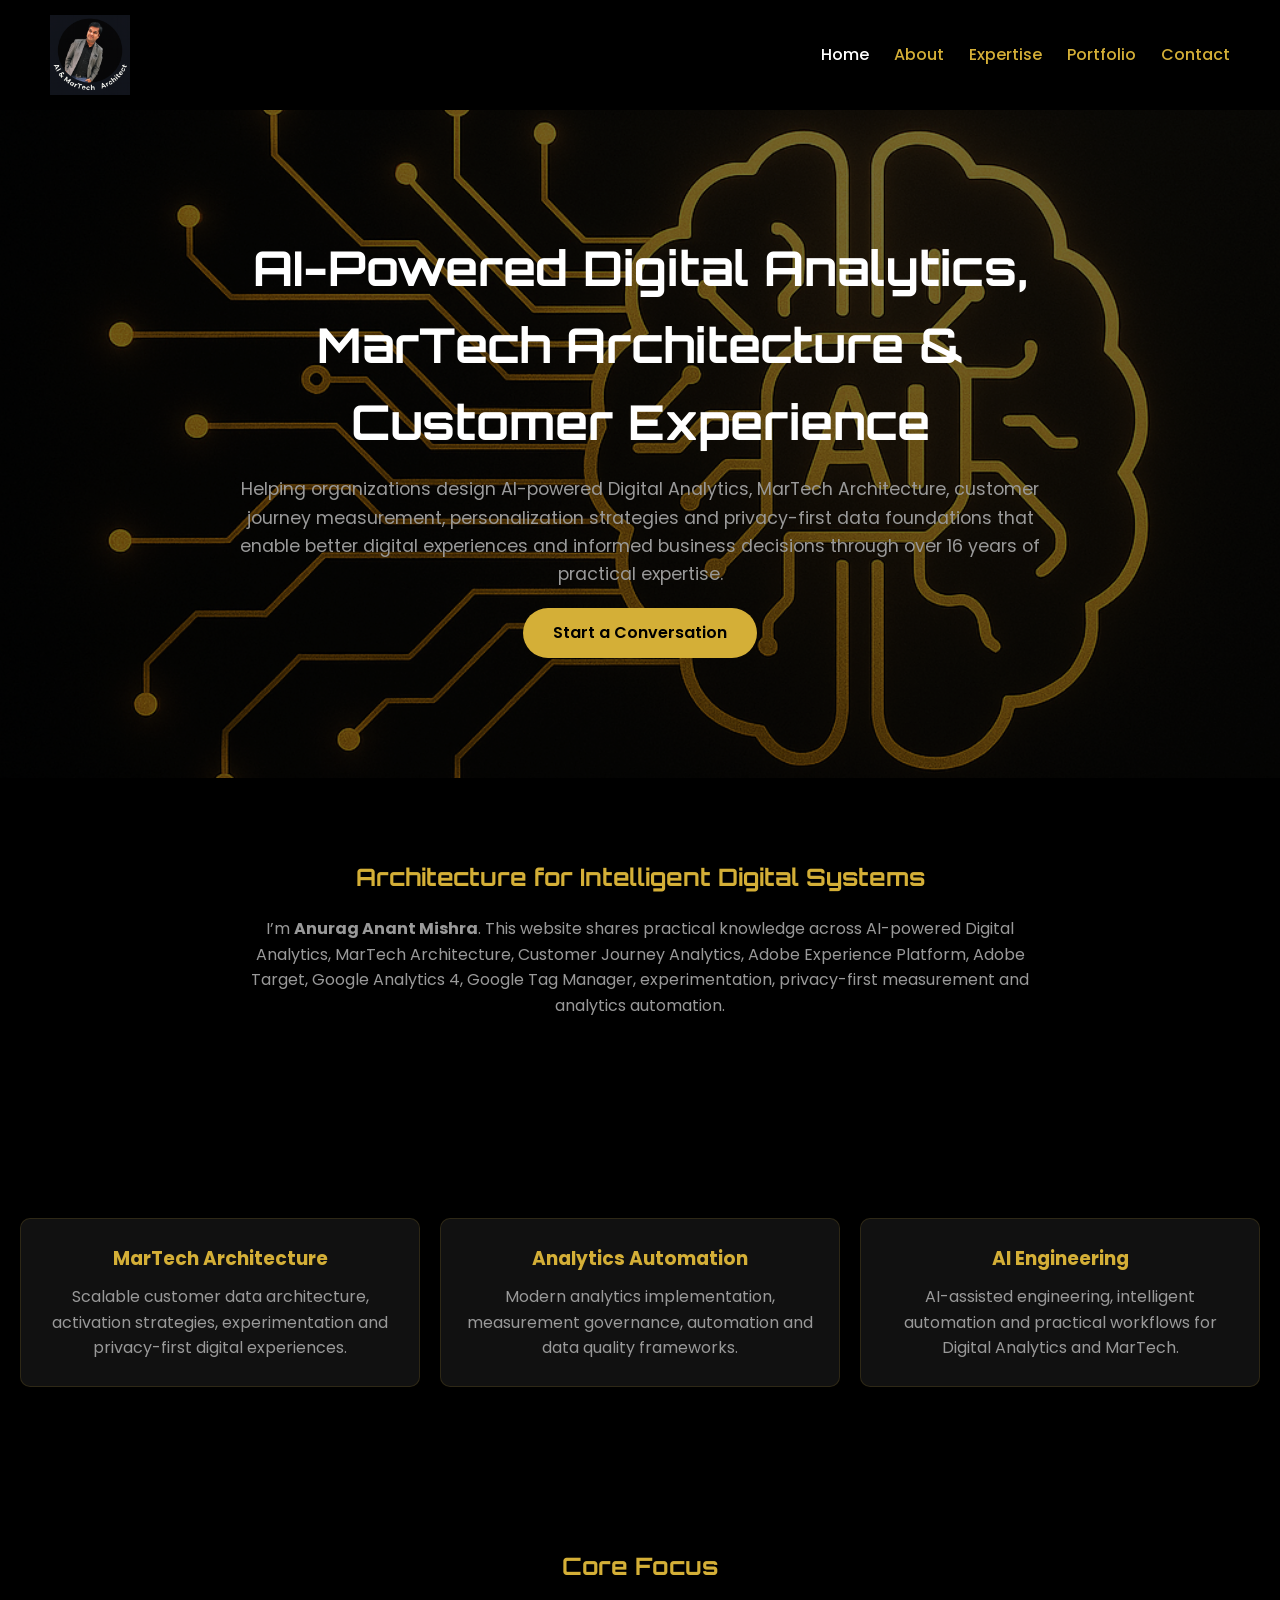
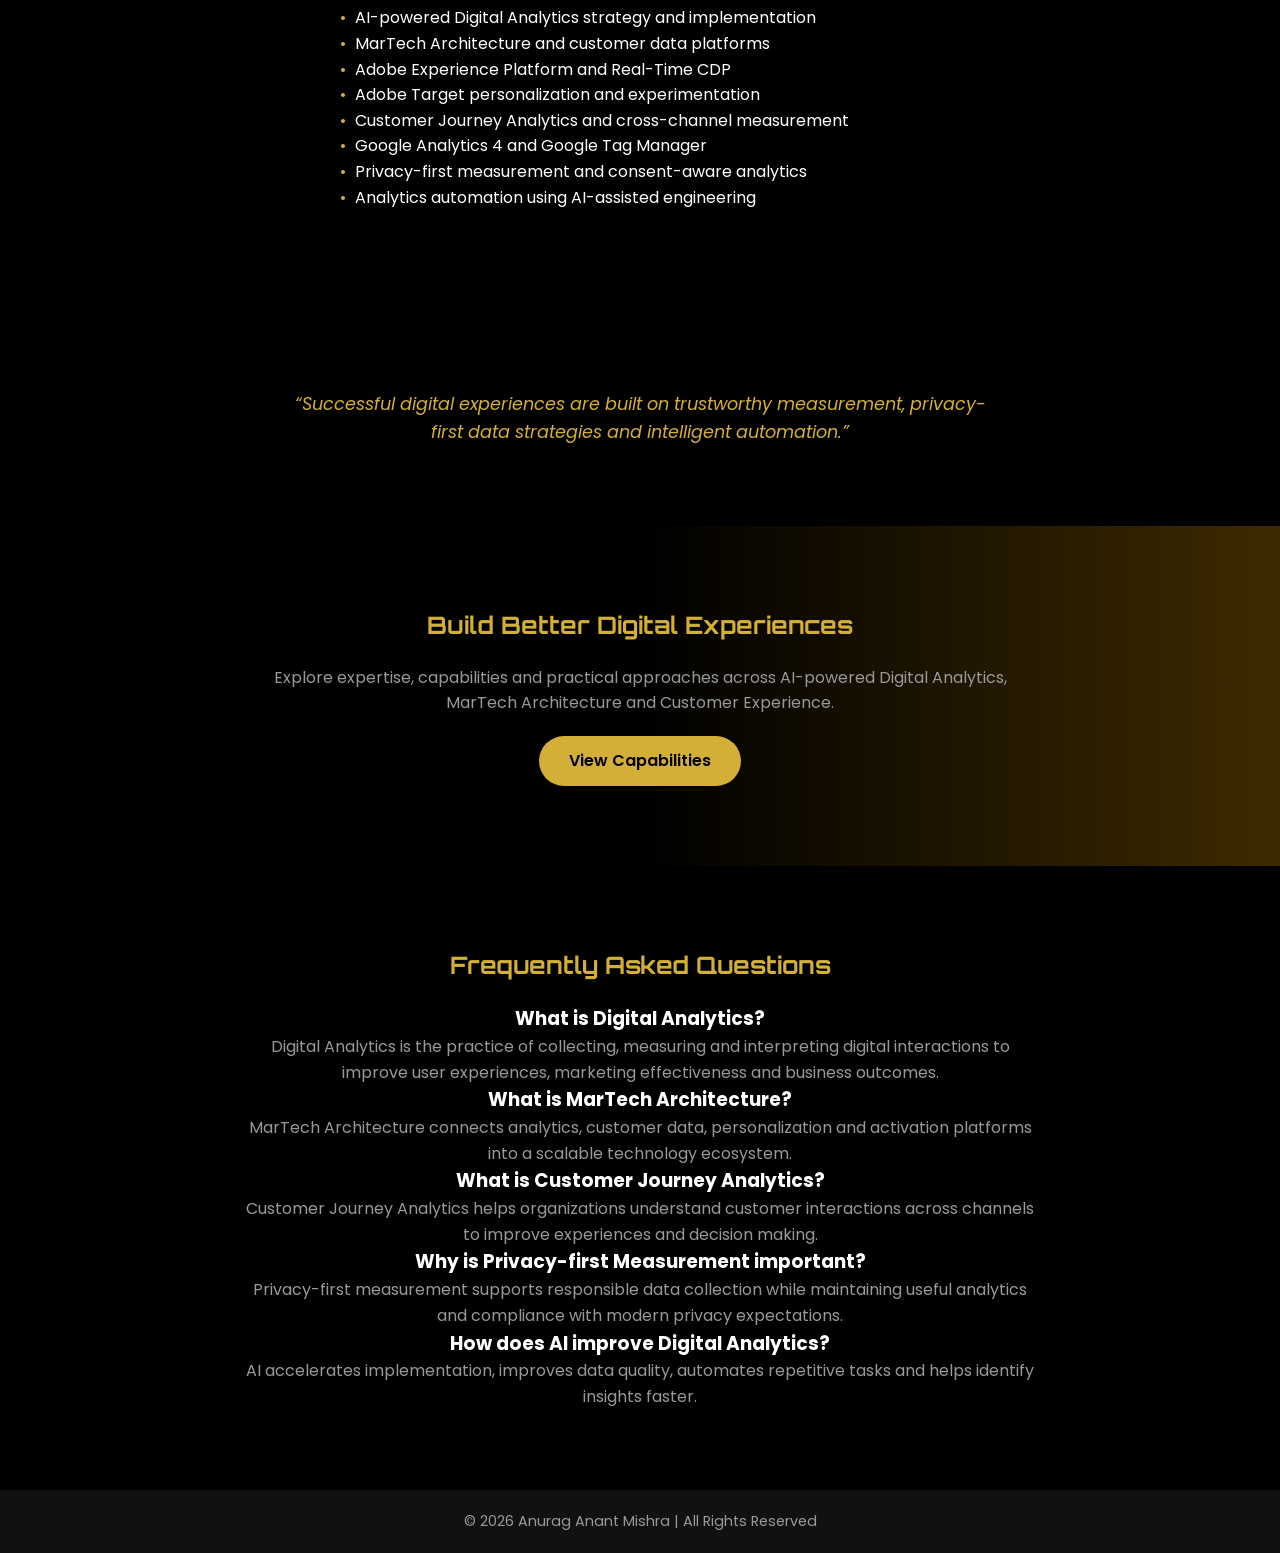
==== index.html @ acd031af "SEO Release 4.1 - Optimize homepage metadata" ====
<!DOCTYPE html>
<html lang="en">
<head>
  <meta charset="UTF-8" />
  <meta name="viewport" content="width=device-width, initial-scale=1.0" />
  <title>AI Digital Analytics & MarTech | Anurag Anant Mishra</title>
  <meta name="description" content="AI-powered Digital Analytics, GA4, Adobe Experience Platform, MarTech architecture, Customer Journey Analytics and AI engineering by Anurag Anant Mishra." />
  <meta name="robots" content="index, follow, max-image-preview:large" />
  <link rel="canonical" href="https://www.anuraganantmishra.in/" />
  <link rel="stylesheet" href="css/style.css" />

  <meta property="og:type" content="website" />
  <meta property="og:site_name" content="Anurag Anant Mishra" />
  <meta property="og:title" content="AI Digital Analytics & MarTech | Anurag Anant Mishra" />
  <meta property="og:description" content="AI-powered Digital Analytics, GA4, Adobe Experience Platform, MarTech architecture, Customer Journey Analytics and AI engineering by Anurag Anant Mishra." />
  <meta property="og:url" content="https://www.anuraganantmishra.in/" />
  <meta property="og:image" content="https://www.anuraganantmishra.in/images/logo.png" />

  <meta name="twitter:card" content="summary_large_image" />
  <meta name="twitter:title" content="AI Digital Analytics & MarTech | Anurag Anant Mishra" />
  <meta name="twitter:description" content="AI-powered Digital Analytics, GA4, Adobe Experience Platform, MarTech architecture, Customer Journey Analytics and AI engineering by Anurag Anant Mishra." />
  <meta name="twitter:image" content="https://www.anuraganantmishra.in/images/logo.png" />

  <script id="Cookiebot" src="https://consent.cookiebot.com/uc.js" data-cbid="a2bd651a-b8fe-4b66-ba35-ebc9fe66b675" type="text/javascript" async></script>
  <script id="CookieDeclaration" src="https://consent.cookiebot.com/a2bd651a-b8fe-4b66-ba35-ebc9fe66b675/cd.js" type="text/javascript" async></script>
  <meta name="msvalidate.01" content="C916E908CDBB7A48C97C453F08F2AF72" />

  <!-- Google Tag Manager -->
  <script>
    (function(w,d,s,l,i){w[l]=w[l]||[];w[l].push({'gtm.start':
    new Date().getTime(),event:'gtm.js'});var f=d.getElementsByTagName(s)[0],
    j=d.createElement(s),dl=l!='dataLayer'?'&l='+l:'';j.async=true;j.src=
    'https://www.googletagmanager.com/gtm.js?id='+i+dl;f.parentNode.insertBefore(j,f);
    })(window,document,'script','dataLayer','GTM-WDQF5BTL');
  </script>
  <!-- End Google Tag Manager -->

  <!-- Microsoft Clarity -->
  <script type="text/javascript">
    (function(c,l,a,r,i,t,y){
      c[a]=c[a]||function(){(c[a].q=c[a].q||[]).push(arguments)};
      t=l.createElement(r);t.async=1;t.src="https://www.clarity.ms/tag/"+i;
      y=l.getElementsByTagName(r)[0];y.parentNode.insertBefore(t,y);
    })(window, document, "clarity", "script", "xkweu40k0l");
  </script>

  <script type="application/ld+json">
  {
    "@context": "https://schema.org",
    "@graph": [
      {
        "@type": "Person",
        "@id": "https://www.anuraganantmishra.in/#person",
        "name": "Anurag Anant Mishra",
        "url": "https://www.anuraganantmishra.in/",
        "image": "https://www.anuraganantmishra.in/images/profile.png",
        "jobTitle": "AI, MarTech and Digital Analytics Consultant",
        "knowsAbout": [
          "Artificial Intelligence",
          "MarTech Architecture",
          "Digital Analytics",
          "Adobe Experience Platform",
          "Adobe Target",
          "Customer Journey Analytics",
          "Google Analytics 4",
          "Google Tag Manager",
          "Personalization",
          "Analytics Automation"
        ]
      },
      {
        "@type": "WebSite",
        "@id": "https://www.anuraganantmishra.in/#website",
        "url": "https://www.anuraganantmishra.in/",
        "name": "Anurag Anant Mishra",
        "description": "Personal authority website for AI, MarTech and Digital Analytics consulting."
      },
      {
        "@type": "WebPage",
        "@id": "https://www.anuraganantmishra.in/#webpage",
        "url": "https://www.anuraganantmishra.in/",
        "name": "Anurag Anant Mishra | AI, MarTech & Digital Analytics Authority",
        "description": "Authority website focused on AI, MarTech architecture, digital analytics, Adobe Experience Platform, Adobe Target, Customer Journey Analytics, GA4 and Google Tag Manager.",
        "isPartOf": { "@id": "https://www.anuraganantmishra.in/#website" },
        "about": { "@id": "https://www.anuraganantmishra.in/#person" }
      }
    ]
  }
  </script>
 <script type="application/ld+json">
{
  "@context": "https://schema.org",
  "@type": "FAQPage",
  "mainEntity": [

    {
      "@type": "Question",
      "name": "What is Digital Analytics?",
      "acceptedAnswer": {
        "@type": "Answer",
        "text": "Digital Analytics is the practice of collecting, measuring and interpreting digital interactions to improve user experiences, marketing effectiveness and business outcomes."
      }
    },

    {
      "@type": "Question",
      "name": "What is MarTech Architecture?",
      "acceptedAnswer": {
        "@type": "Answer",
        "text": "MarTech Architecture connects analytics, customer data, personalization and activation platforms into a scalable technology ecosystem."
      }
    },

    {
      "@type": "Question",
      "name": "What is Customer Journey Analytics?",
      "acceptedAnswer": {
        "@type": "Answer",
        "text": "Customer Journey Analytics helps organizations understand customer interactions across channels to improve experiences and decision making."
      }
    },

    {
      "@type": "Question",
      "name": "Why is Privacy-first Measurement important?",
      "acceptedAnswer": {
        "@type": "Answer",
        "text": "Privacy-first measurement supports responsible data collection while maintaining useful analytics and compliance with modern privacy expectations."
      }
    },

    {
      "@type": "Question",
      "name": "How does AI improve Digital Analytics?",
      "acceptedAnswer": {
        "@type": "Answer",
        "text": "AI accelerates implementation, improves data quality, automates repetitive tasks and helps identify insights faster."
      }
    }

  ]
}
 </script>
</head>

<body>
  <!-- Google Tag Manager (noscript) -->
  <noscript>
    <iframe src="https://www.googletagmanager.com/ns.html?id=GTM-WDQF5BTL"
    height="0" width="0" style="display:none;visibility:hidden"></iframe>
  </noscript>
  <!-- End Google Tag Manager (noscript) -->

  <header>
    <img src="images/logo.png" class="logo" alt="Anurag Anant Mishra Logo" width="80" height="80" />
    <button class="menu-toggle" aria-label="Toggle menu" aria-controls="primary-navigation" aria-expanded="false">☰</button>
    <nav aria-label="Primary navigation">
      <ul id="primary-navigation">
        <li><a href="/" class="active">Home</a></li>
        <li><a href="/about">About</a></li>
        <li><a href="/expertise">Expertise</a></li>
        <li><a href="/portfolio">Portfolio</a></li>
        <li><a href="/contact">Contact</a></li>
      </ul>
    </nav>
  </header>

  <section class="hero fade" style="background-image: url('images/hero-bg.jpg');">
    <div class="overlay"></div>
    <div class="hero-content">
      <h1>AI-Powered Digital Analytics, MarTech Architecture & Customer Experience</h1>
      <p>Helping organizations design AI-powered Digital Analytics, MarTech Architecture, customer journey measurement, personalization strategies and privacy-first data foundations that enable better digital experiences and informed business decisions through over 16 years of practical expertise.</p>
      <a href="/contact" class="btn">Start a Conversation</a>
    </div>
  </section>

  <section class="section intro fade">
    <div class="container">
      <h2>Architecture for Intelligent Digital Systems</h2>
      <p>
        I’m <strong>Anurag Anant Mishra</strong>. This website shares practical knowledge across AI-powered Digital Analytics, MarTech Architecture, Customer Journey Analytics, Adobe Experience Platform, Adobe Target, Google Analytics 4, Google Tag Manager, experimentation, privacy-first measurement and analytics automation.
      </p>
    </div>
  </section>

  <section class="section cards fade">
    <div class="container grid-3">
      <div class="card">
        <h3>MarTech Architecture</h3>
        <p>Scalable customer data architecture, activation strategies, experimentation and privacy-first digital experiences.</p>
      </div>
      <div class="card">
        <h3>Analytics Automation</h3>
        <p>Modern analytics implementation, measurement governance, automation and data quality frameworks.</p>
      </div>
      <div class="card">
        <h3>AI Engineering</h3>
        <p>AI-assisted engineering, intelligent automation and practical workflows for Digital Analytics and MarTech.</p>
      </div>
    </div>
  </section>

  <section class="section expertise fade">
    <div class="container">
      <h2>Core Focus</h2>
      <ul class="bullets">
        <li>AI-powered Digital Analytics strategy and implementation</li>
        <li>MarTech Architecture and customer data platforms</li>
        <li>Adobe Experience Platform and Real-Time CDP</li>
        <li>Adobe Target personalization and experimentation</li>
        <li>Customer Journey Analytics and cross-channel measurement</li>
        <li>Google Analytics 4 and Google Tag Manager</li>
        <li>Privacy-first measurement and consent-aware analytics</li>
        <li>Analytics automation using AI-assisted engineering</li>
      </ul>
    </div>
  </section>

  <section class="section quote fade">
    <div class="container">
      <blockquote>“Successful digital experiences are built on trustworthy measurement, privacy-first data strategies and intelligent automation.”</blockquote>
    </div>
  </section>

  <section class="section cta fade">
    <div class="container">
      <h2>Build Better Digital Experiences</h2>
      <p>Explore expertise, capabilities and practical approaches across AI-powered Digital Analytics, MarTech Architecture and Customer Experience.</p>
      <a href="/portfolio" class="btn">View Capabilities</a>
    </div>
  </section>

  <section class="section faq fade">
  <div class="container">
    <h2>Frequently Asked Questions</h2>

    <div class="faq-item">
      <h3>What is Digital Analytics?</h3>
      <p>Digital Analytics is the practice of collecting, measuring and interpreting digital interactions to improve user experiences, marketing effectiveness and business outcomes.</p>
    </div>

    <div class="faq-item">
      <h3>What is MarTech Architecture?</h3>
      <p>MarTech Architecture connects analytics, customer data, personalization and activation platforms into a scalable technology ecosystem.</p>
    </div>

    <div class="faq-item">
      <h3>What is Customer Journey Analytics?</h3>
      <p>Customer Journey Analytics helps organizations understand customer interactions across channels to improve experiences and decision making.</p>
    </div>

    <div class="faq-item">
      <h3>Why is Privacy-first Measurement important?</h3>
      <p>Privacy-first measurement supports responsible data collection while maintaining useful analytics and compliance with modern privacy expectations.</p>
    </div>

    <div class="faq-item">
      <h3>How does AI improve Digital Analytics?</h3>
      <p>AI accelerates implementation, improves data quality, automates repetitive tasks and helps identify insights faster.</p>
    </div>

  </div>
</section>

  <footer>
    <p>© 2026 Anurag Anant Mishra | All Rights Reserved</p>
  </footer>

  <script>
    const toggle = document.querySelector('.menu-toggle');
    const navList = document.querySelector('nav ul');
    if (toggle && navList) {
      toggle.addEventListener('click', () => {
        const isOpen = navList.classList.toggle('open');
        toggle.setAttribute('aria-expanded', String(isOpen));
      });
    }

    if ('IntersectionObserver' in window) {
      const observer = new IntersectionObserver(entries => {
        entries.forEach(entry => {
          if (entry.isIntersecting) {
            entry.target.classList.add('visible');
            observer.unobserve(entry.target);
          }
        });
      }, { threshold: 0.2 });

      document.querySelectorAll('.fade').forEach(el => observer.observe(el));
    } else {
      document.querySelectorAll('.fade').forEach(el => el.classList.add('visible'));
    }
  </script>
</body>
</html>
---- css/style.css ----
@import url('https://fonts.googleapis.com/css2?family=Orbitron:wght@500;700&family=Poppins:wght@300;400;500;600&display=swap');

:root {
  --black: #000;
  --dark: #111;
  --gold: #d4af37;
  --dark-gold: #3e2a00;
  --white: #fff;
  --gray: #999;
}

/* Reset */
* { box-sizing: border-box; margin: 0; padding: 0; }

body {
  background: var(--black);
  color: var(--white);
  font-family: 'Poppins', sans-serif;
  line-height: 1.6;
  overflow-x: hidden;
}

/* ---------------- Header ---------------- */
header {
  position: sticky;
  top: 0;
  background: linear-gradient(to bottom, rgba(0,0,0,0.85), rgba(0,0,0,1));
  display: flex;
  justify-content: space-between;
  align-items: center;
  padding: 15px 50px;
  z-index: 1000;
}
.logo { height: 80px; width: auto; object-fit: contain; }

nav ul {
  display: flex; gap: 25px; list-style: none;
}
nav a {
  color: var(--gold);
  text-decoration: none;
  font-weight: 500;
  transition: 0.3s;
}
nav a:hover, nav a.active { color: var(--white); }

.menu-toggle {
  display: none;
  font-size: 2rem;
  color: var(--gold);
  background: none;
  border: none;
  cursor: pointer;
}

/* ---------------- Hero ---------------- */
.hero {
  position: relative;
  text-align: center;
  padding: 120px 20px;
  color: var(--white);
  background-size: cover;
  background-position: center;
}
.hero .overlay {
  position: absolute;
  inset: 0;
  background: rgba(0, 0, 0, 0.55);
}
.hero-content {
  position: relative;
  max-width: 800px;
  margin: 0 auto;
  z-index: 1;
}
.hero h1 {
  font-family: 'Orbitron', sans-serif;
  font-size: clamp(2rem, 4vw, 3rem);
  margin-bottom: 15px;
}
.hero p { color: var(--gray); font-size: 1.1rem; }
.btn {
  display: inline-block;
  background: var(--gold);
  color: var(--black);
  padding: 12px 30px;
  border-radius: 25px;
  text-decoration: none;
  font-weight: 600;
  margin-top: 20px;
  transition: 0.3s;
}
.btn:hover { background: var(--white); }

/* ---------------- Sections ---------------- */
.section { padding: 80px 20px; text-align: center; }
.section h2 {
  font-family: 'Orbitron', sans-serif;
  color: var(--gold);
  margin-bottom: 20px;
}
.section p { color: var(--gray); max-width: 800px; margin: 0 auto; }

.grid-3 {
  display: grid;
  grid-template-columns: repeat(auto-fit, minmax(280px, 1fr));
  gap: 20px;
  margin-top: 40px;
}
.card {
  background: #111;
  border-radius: 10px;
  border: 1px solid rgba(212,175,55,0.15);
  padding: 25px;
  transition: 0.3s;
}
.card:hover { transform: translateY(-5px); border-color: var(--gold); }
.card h3 { color: var(--gold); margin-bottom: 10px; }

ul.bullets {
  list-style: none;
  max-width: 600px;
  margin: 20px auto;
  text-align: left;
}
ul.bullets li::before {
  content: "• ";
  color: var(--gold);
  margin-right: 5px;
}

.quote blockquote {
  font-style: italic;
  color: var(--gold);
  font-size: 1.1rem;
  max-width: 700px;
  margin: 0 auto;
}

.cta {
  background: linear-gradient(90deg, var(--black) 50%, var(--dark-gold) 100%);
}

/* ---------------- Banner ---------------- */
.banner {
  text-align: center;
  padding: 100px 20px;
  color: var(--gold);
}
.banner-content h1 {
  font-family: 'Orbitron', sans-serif;
  font-size: clamp(2rem, 4vw, 3rem);
}

/* ---------------- About ---------------- */
.about-container {
  max-width: 1000px;
  margin: 0 auto;
  padding: 60px 20px;
  text-align: center;
}
.about-header {
  display: flex;
  align-items: center;
  gap: 25px;
  flex-wrap: wrap;
  justify-content: center;
  margin-bottom: 40px;
}
.about-headshot {
  width: 120px;
  height: 120px;
  border-radius: 50%;
  border: 2px solid var(--gold);
  object-fit: cover;
}
.about-intro h2 {
  font-family: 'Orbitron', sans-serif;
  color: var(--gold);
}
.about-intro h3 { color: var(--white); }
.about-body {
  text-align: left;
  max-width: 850px;
  margin: 0 auto;
}
.about-body h4 {
  color: var(--gold);
  margin-top: 40px;
}
.cert-list {
  list-style: none;
  padding: 0;
  margin-top: 10px;
}
.cert-list li { margin-bottom: 8px; }
.cert-list a { color: var(--gold); text-decoration: none; }
.cert-list a:hover { color: var(--white); }
.about-quote {
  font-style: italic;
  color: var(--gold);
  border-left: 3px solid var(--gold);
  padding-left: 15px;
  margin-top: 40px;
  line-height: 1.6;
}

/* ---------------- Contact ---------------- */
.contact-section {
  text-align: center;
  padding: 80px 20px;
}
form {
  max-width: 500px;
  margin: 0 auto;
  display: flex;
  flex-direction: column;
  gap: 15px;
}
input, textarea {
  width: 100%;
  padding: 12px;
  border: none;
  border-radius: 8px;
  font-size: 1rem;
}
input:focus-visible, textarea:focus-visible, button:focus-visible, a:focus-visible {
  outline: 2px solid var(--white);
  outline-offset: 3px;
}
textarea { resize: vertical; min-height: 120px; }
button {
  background: var(--gold);
  color: var(--black);
  border: none;
  border-radius: 25px;
  padding: 12px;
  font-weight: 600;
  cursor: pointer;
  transition: 0.3s;
}
button:hover { background: var(--white); }
#formStatus { margin-top: 10px; font-weight: 500; }

.sr-only {
  position: absolute;
  width: 1px;
  height: 1px;
  padding: 0;
  margin: -1px;
  overflow: hidden;
  clip: rect(0, 0, 0, 0);
  white-space: nowrap;
  border: 0;
}

/* ---------------- Fade Animation ---------------- */
.fade {
  opacity: 0;
  transform: translateY(25px);
  transition: opacity 0.8s ease, transform 0.8s ease;
}
.fade.visible {
  opacity: 1;
  transform: translateY(0);
}

@media (prefers-reduced-motion: reduce) {
  *, *::before, *::after {
    scroll-behavior: auto !important;
    transition-duration: 0.01ms !important;
    animation-duration: 0.01ms !important;
    animation-iteration-count: 1 !important;
  }

  .fade {
    opacity: 1;
    transform: none;
  }
}

/* ---------------- Footer ---------------- */
footer {
  background: var(--dark);
  color: var(--gray);
  text-align: center;
  padding: 20px;
  font-size: 0.9rem;
}

/* ---------------- Responsive ---------------- */
@media (max-width: 900px) {
  header { padding: 15px 25px; }
  .menu-toggle { display: block; }
  nav ul { display: none; }
  nav ul.open {
    display: flex;
    flex-direction: column;
    position: absolute;
    top: 100%;
    left: 0;
    width: 100%;
    background: rgba(0,0,0,0.95);
    text-align: center;
    gap: 15px;
    padding: 20px 0;
  }
}
@media (max-width: 600px) {
  .about-headshot { width: 100px; height: 100px; }
  .about-body { padding: 0 15px; }
  .section { padding: 60px 15px; }
}
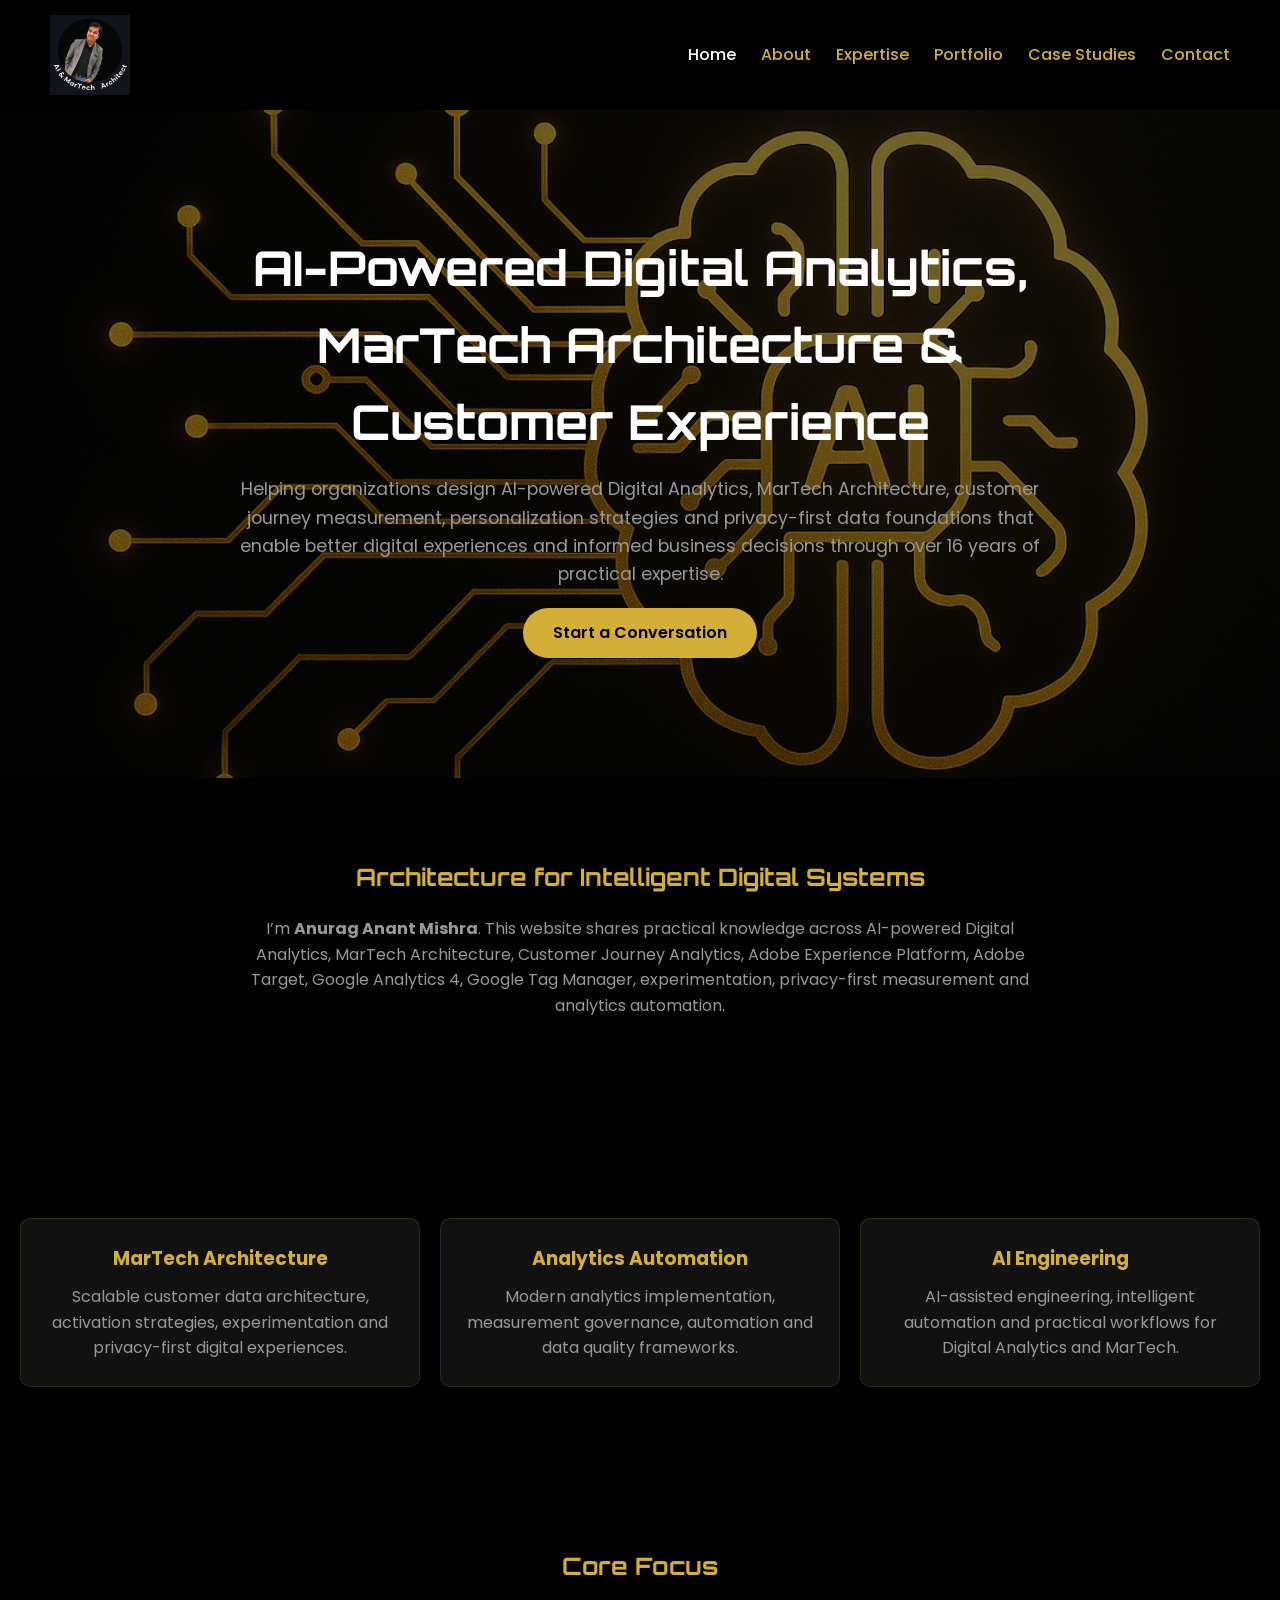
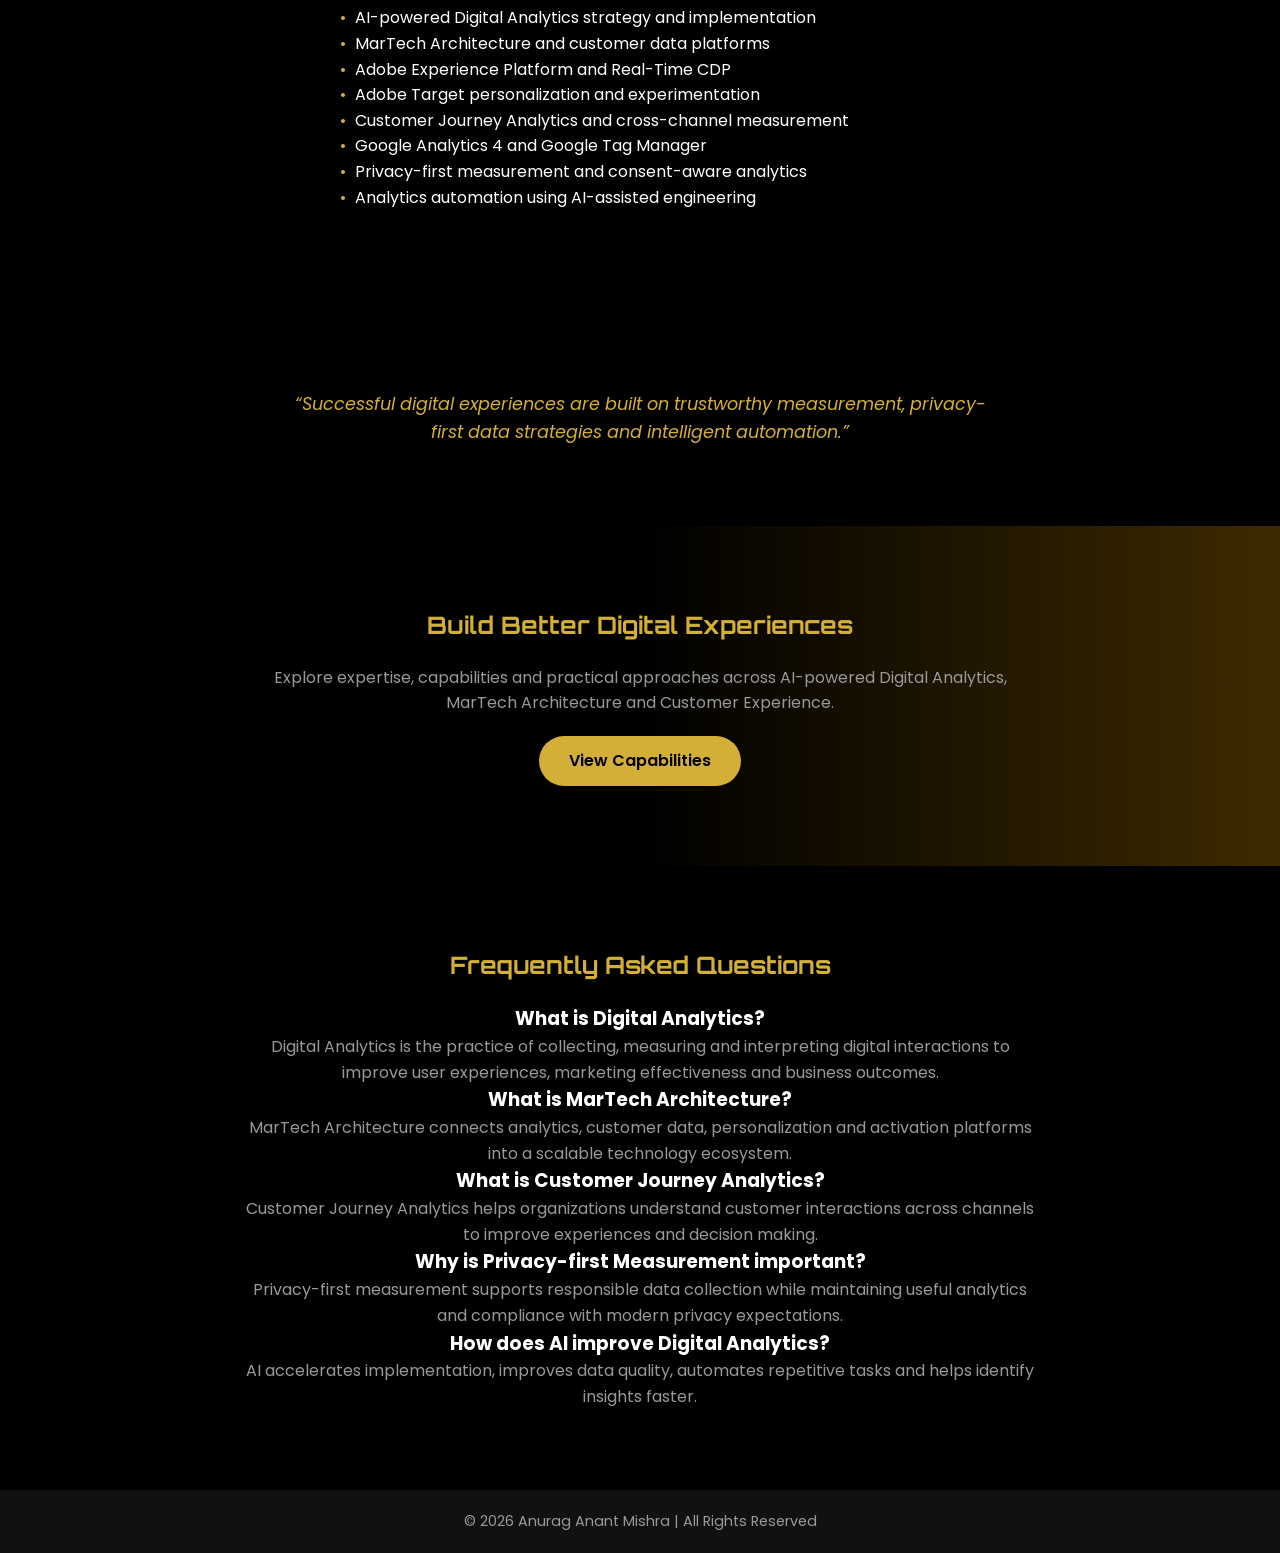
==== commit bbb45e4f: "SEO Release 8 - Add Enterprise Case Studies page" ====
--- a/index.html
+++ b/index.html
@@ -160,6 +160,7 @@
         <li><a href="/about">About</a></li>
         <li><a href="/expertise">Expertise</a></li>
         <li><a href="/portfolio">Portfolio</a></li>
+        <li><a href="/case-studies">Case Studies</a></li>
         <li><a href="/contact">Contact</a></li>
       </ul>
     </nav>
--- a/css/style.css
+++ b/css/style.css
@@ -311,3 +311,31 @@
   .about-body { padding: 0 15px; }
   .section { padding: 60px 15px; }
 }
+
+.error-links {
+    list-style: none;
+    padding: 0;
+    margin-top: 30px;
+    display: flex;
+    flex-direction: column;
+    align-items: center;
+    gap: 16px;
+}
+
+.error-links a {
+    display: inline-block;
+    min-width: 220px;
+    padding: 12px 24px;
+    border: 1px solid #d4af37;
+    border-radius: 8px;
+    color: #d4af37;
+    text-decoration: none;
+    font-weight: 600;
+    text-align: center;
+    transition: all .3s ease;
+}
+
+.error-links a:hover {
+    background: #d4af37;
+    color: #000;
+}
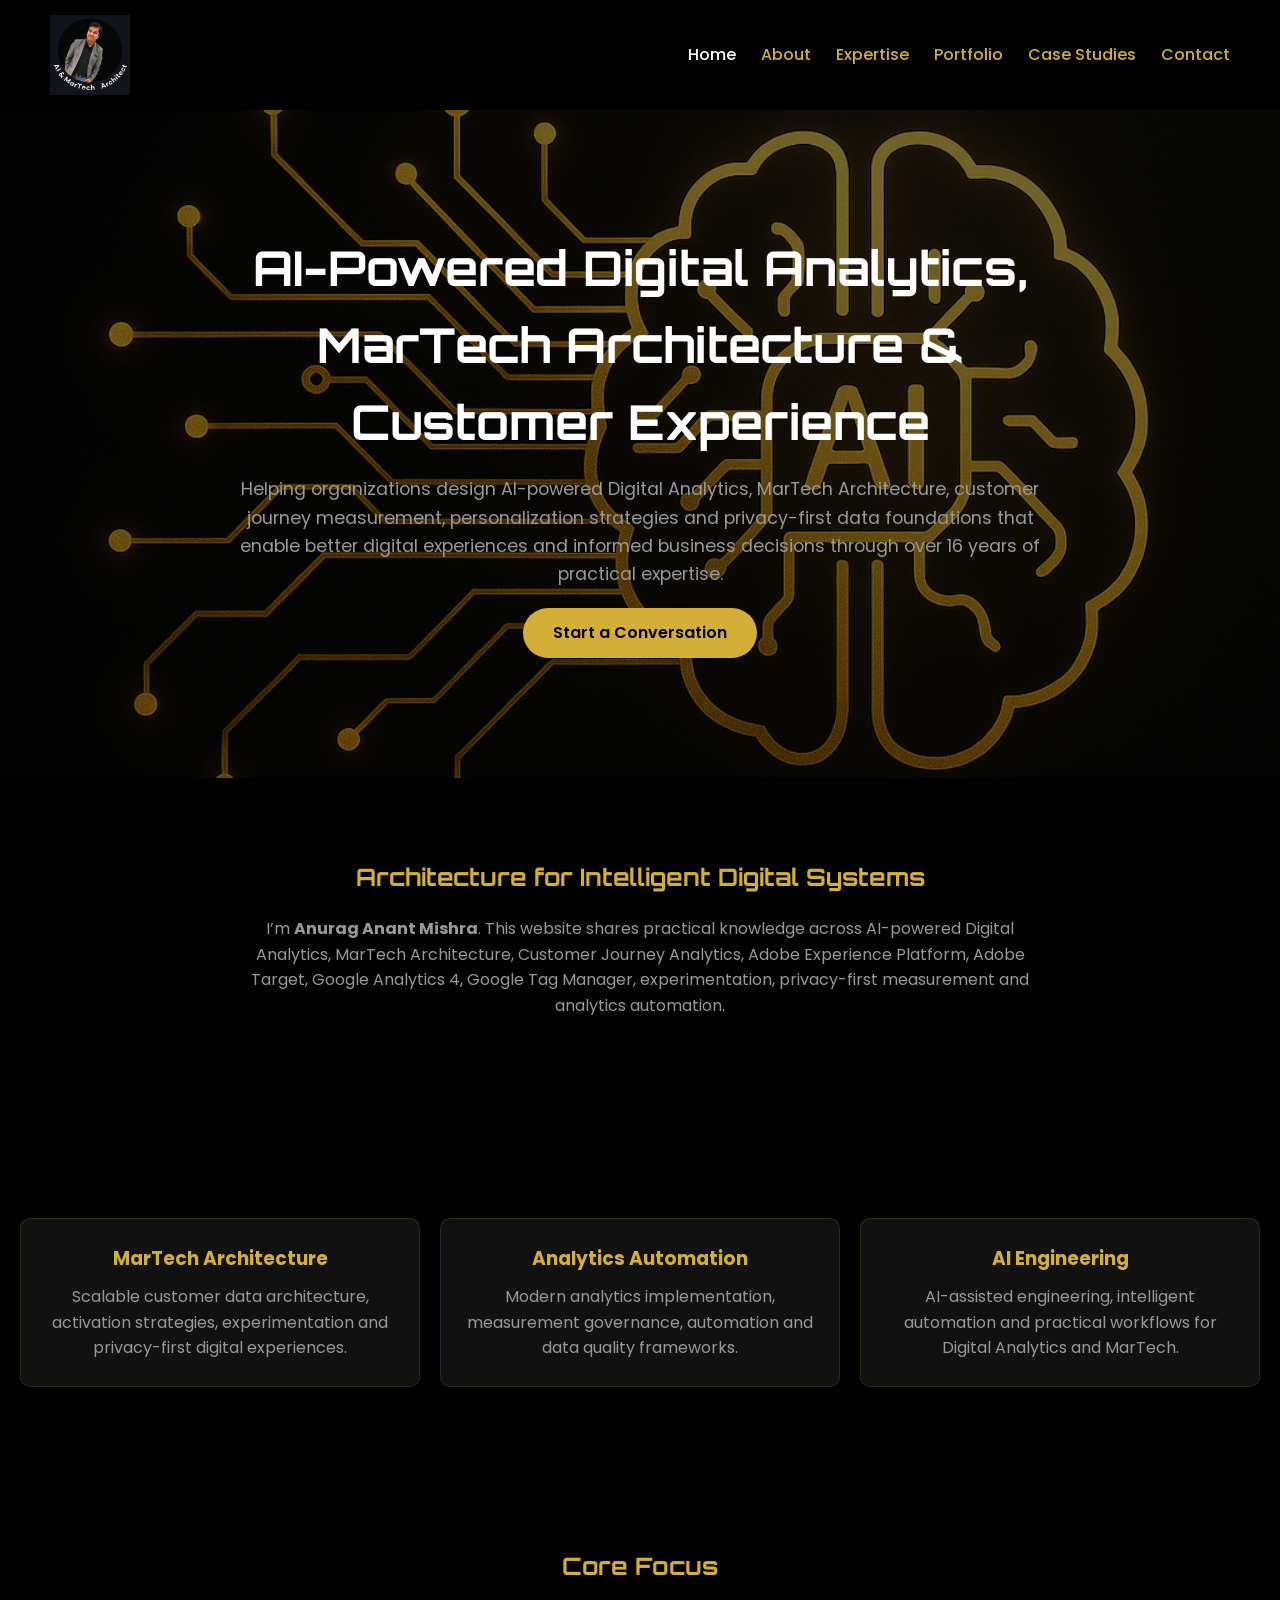
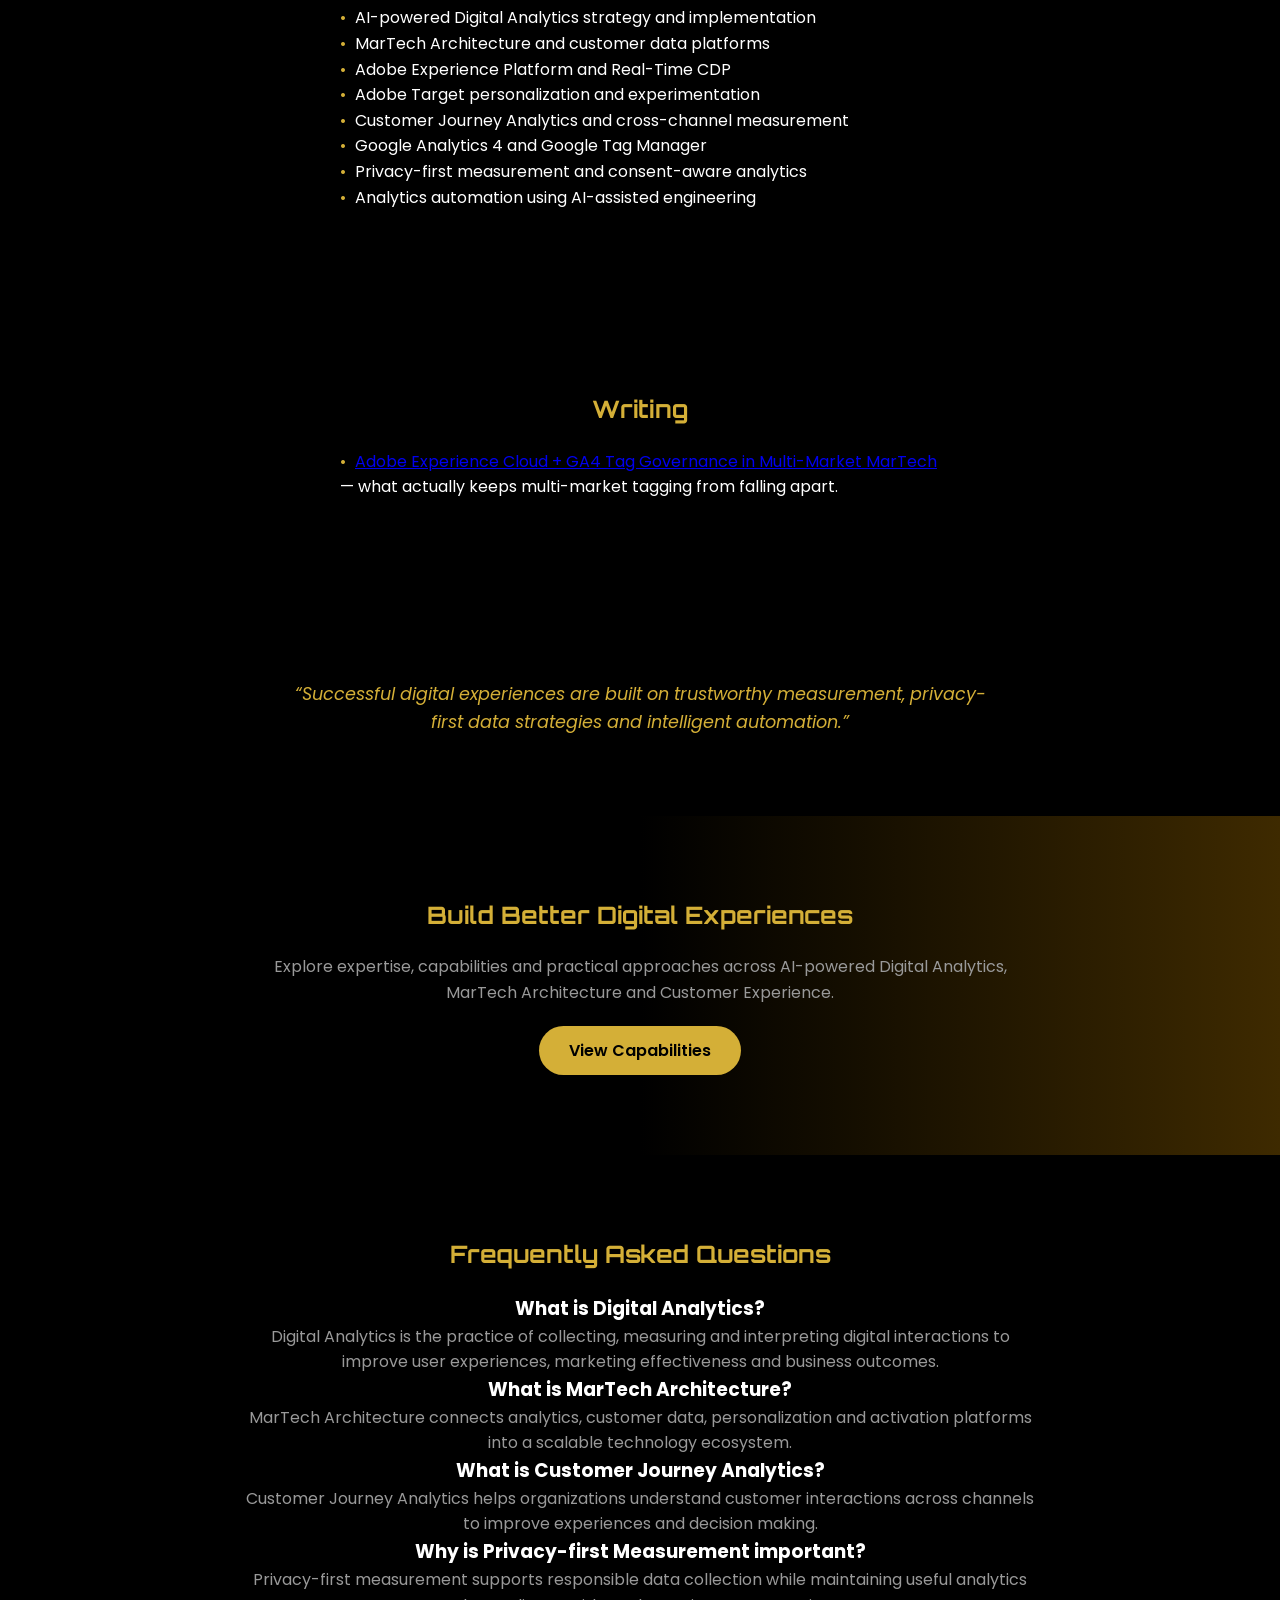
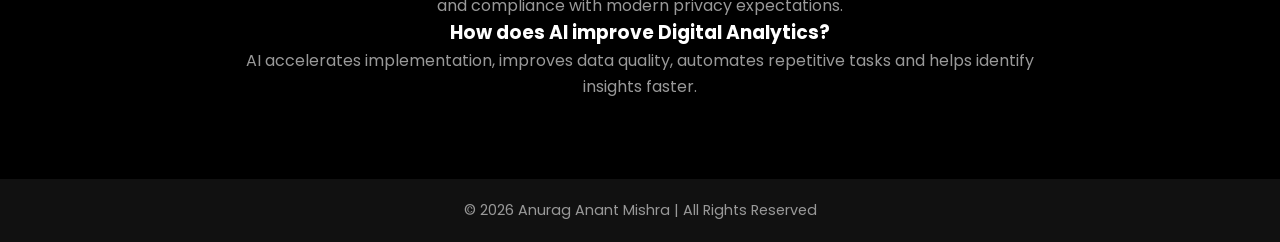
==== commit d8d64e1a: "Add tag governance article; add Bhopal to Person schema; update sitemap, redirects, llms" ====
--- a/index.html
+++ b/index.html
@@ -55,6 +55,12 @@
         "url": "https://www.anuraganantmishra.in/",
         "image": "https://www.anuraganantmishra.in/images/profile.png",
         "jobTitle": "AI, MarTech and Digital Analytics Consultant",
+        "address": {
+          "@type": "PostalAddress",
+          "addressLocality": "Bhopal",
+          "addressRegion": "Madhya Pradesh",
+          "addressCountry": "IN"
+        },
         "knowsAbout": [
           "Artificial Intelligence",
           "MarTech Architecture",
@@ -217,6 +223,15 @@
     </div>
   </section>
 
+<section class="section writing fade">
+    <div class="container">
+      <h2>Writing</h2>
+      <ul class="bullets">
+        <li><a href="/adobe-ga4-tag-governance">Adobe Experience Cloud + GA4 Tag Governance in Multi-Market MarTech</a> — what actually keeps multi-market tagging from falling apart.</li>
+      </ul>
+    </div>
+  </section>
+
   <section class="section quote fade">
     <div class="container">
       <blockquote>“Successful digital experiences are built on trustworthy measurement, privacy-first data strategies and intelligent automation.”</blockquote>
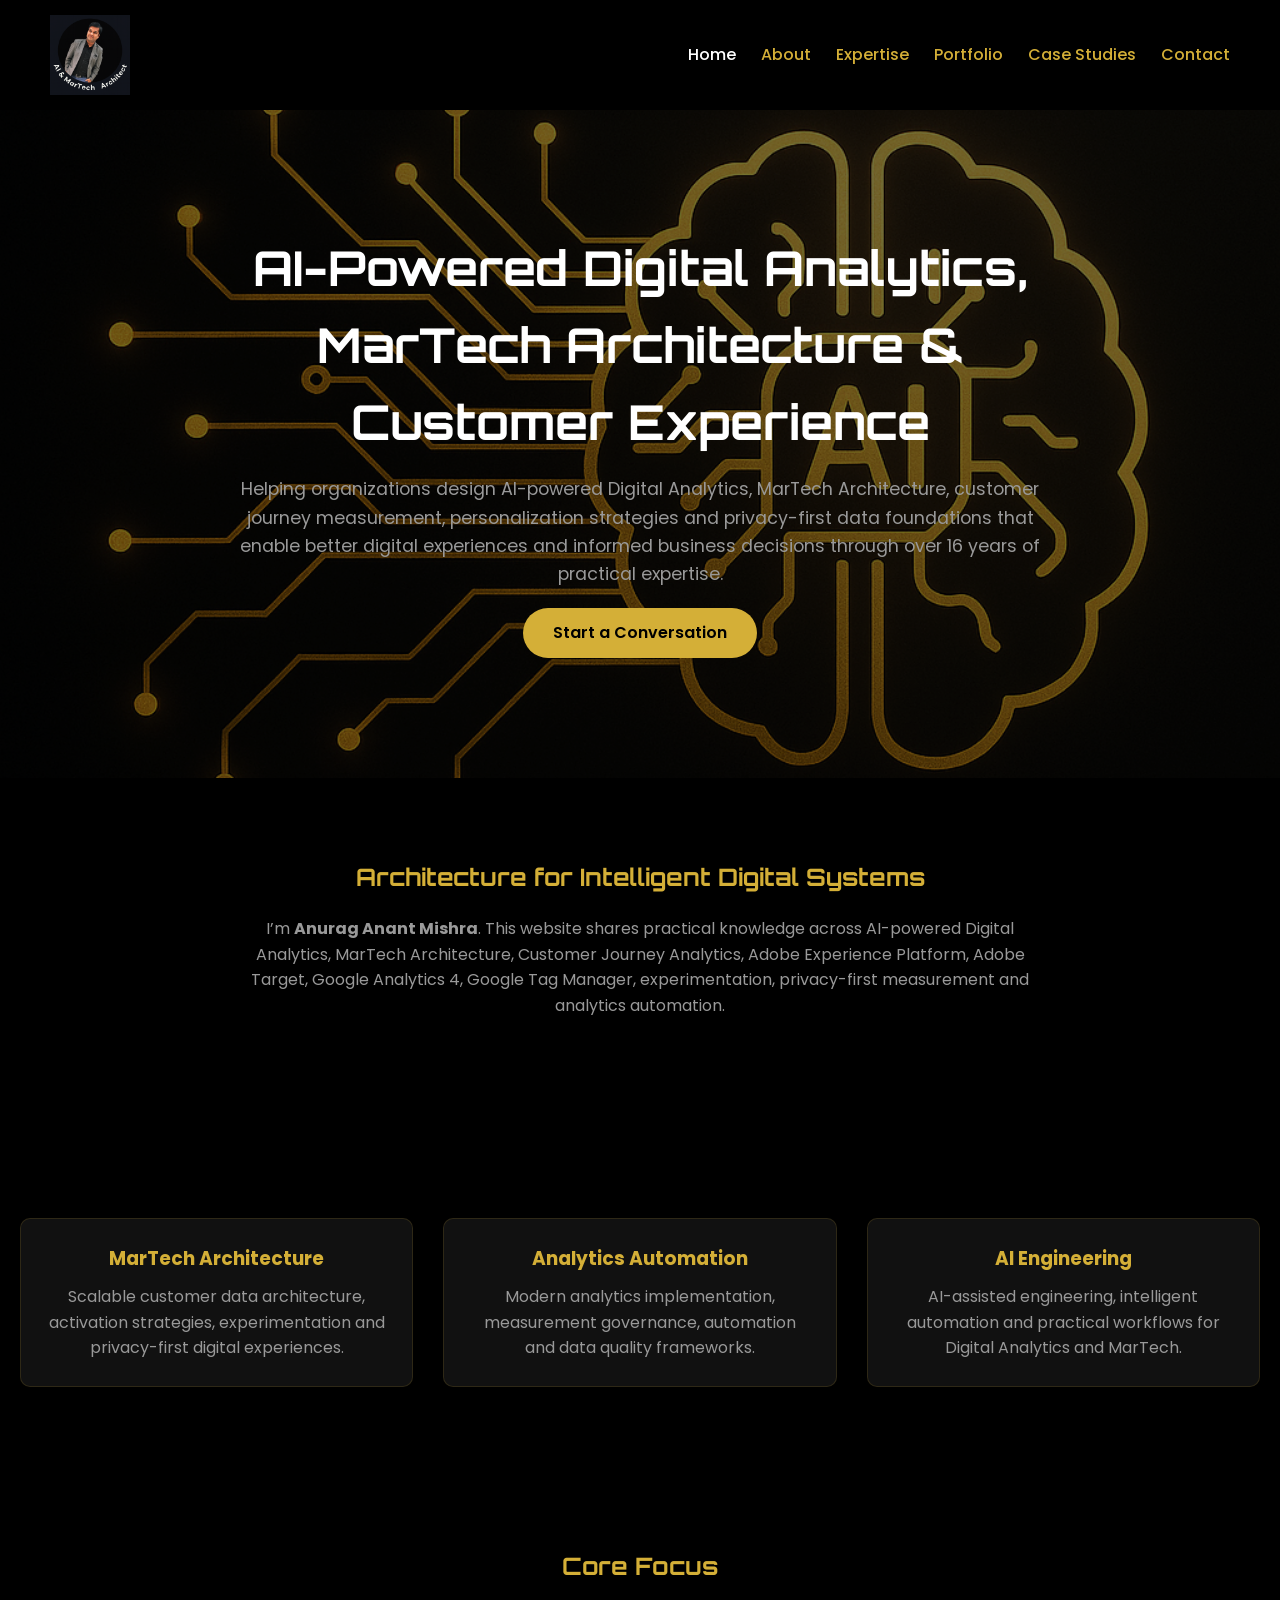
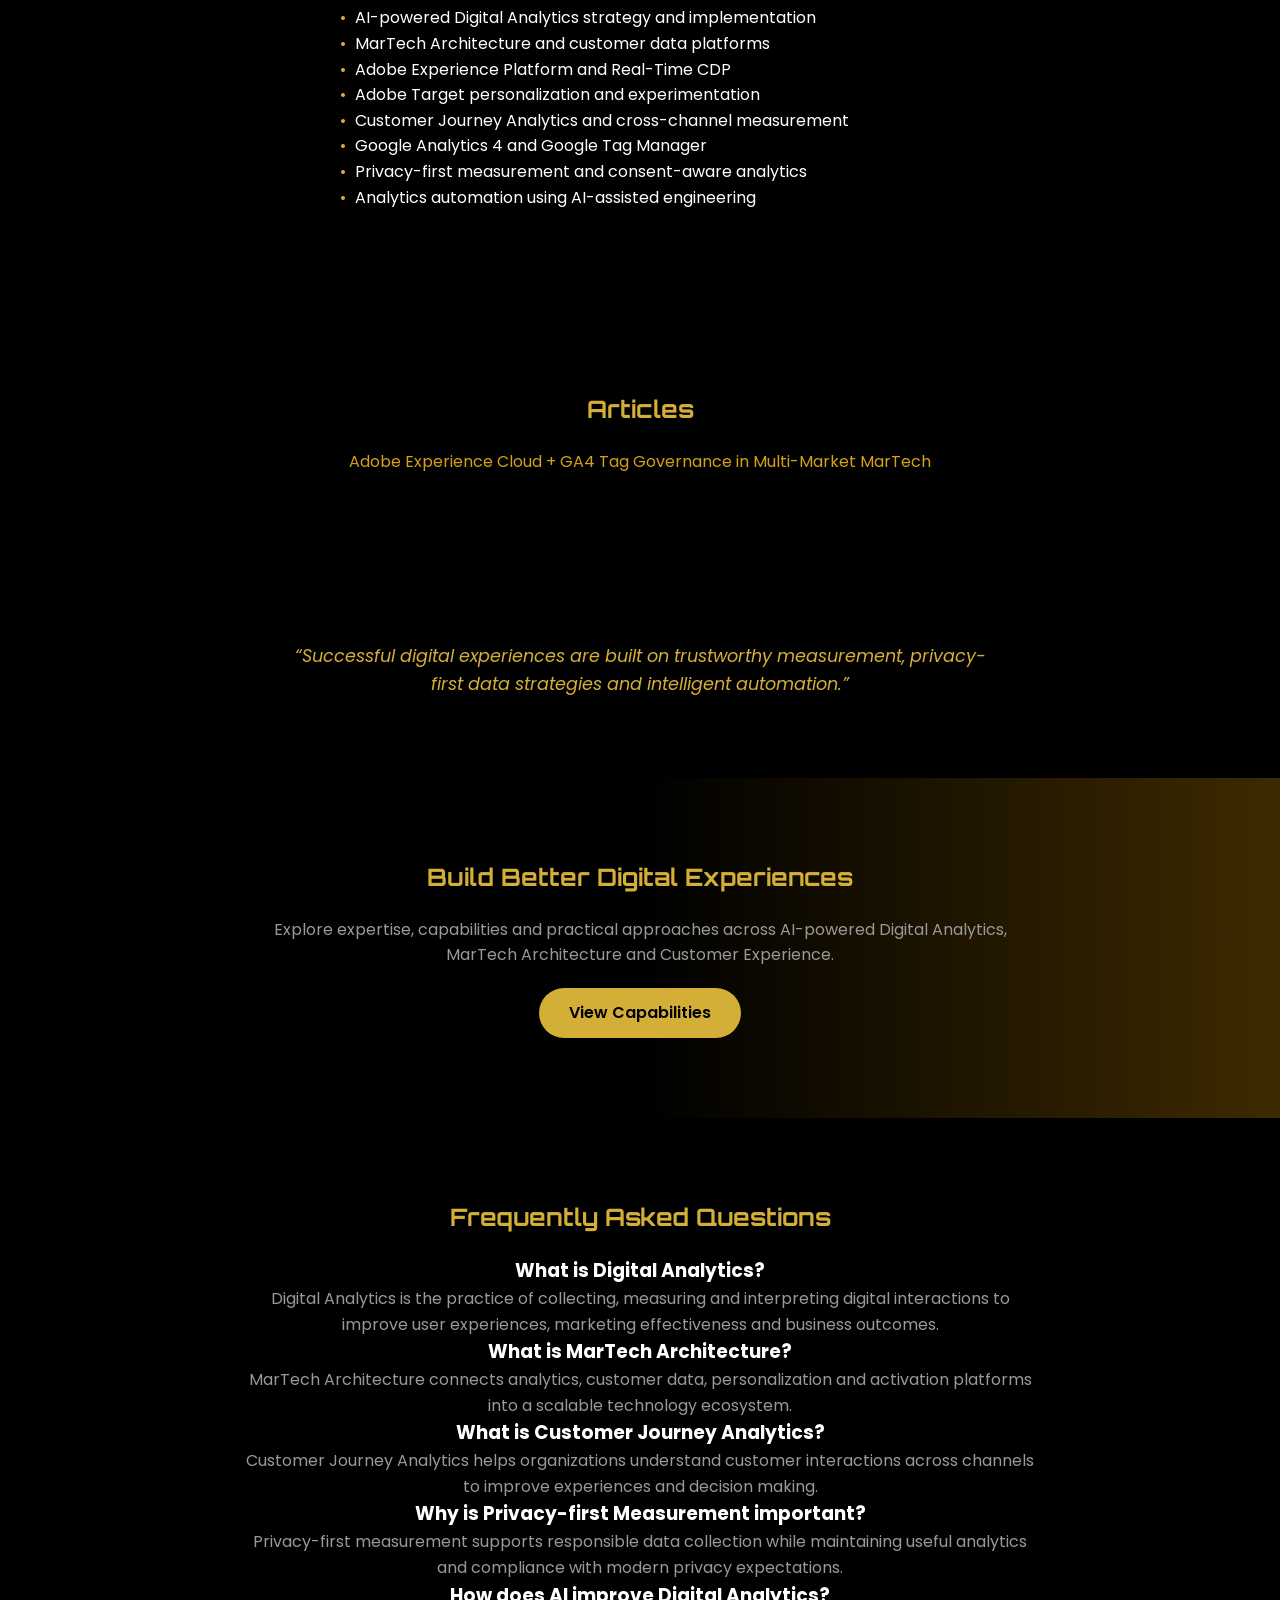
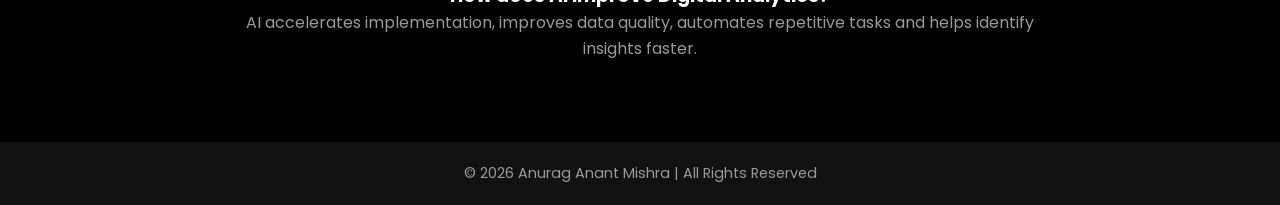
==== commit 6ccff61d: "Article readability + themed links; home Articles section (cert-list style)" ====
--- a/index.html
+++ b/index.html
@@ -223,11 +223,11 @@
     </div>
   </section>
 
-<section class="section writing fade">
-    <div class="container">
-      <h2>Writing</h2>
-      <ul class="bullets">
-        <li><a href="/adobe-ga4-tag-governance">Adobe Experience Cloud + GA4 Tag Governance in Multi-Market MarTech</a> — what actually keeps multi-market tagging from falling apart.</li>
+<section class="section expertise fade">
+    <div class="container">
+      <h2>Articles</h2>
+      <ul class="cert-list">
+        <li><a href="/adobe-ga4-tag-governance">Adobe Experience Cloud + GA4 Tag Governance in Multi-Market MarTech</a></li>
       </ul>
     </div>
   </section>
--- a/css/style.css
+++ b/css/style.css
@@ -338,4 +338,41 @@
 .error-links a:hover {
     background: #d4af37;
     color: #000;
+}
+
+.grid-3{
+    display:grid;
+    grid-template-columns:repeat(auto-fit,minmax(320px,1fr));
+    gap:30px;
+}
+
+.card{
+    transition:all .3s ease;
+}
+
+.card:hover{
+    transform:translateY(-8px);
+    border-color:#e3b938;
+    box-shadow:0 20px 40px rgba(227,185,56,.18);
+}
+
+.banner p{
+    max-width:900px;
+    margin:20px auto 0;
+    text-align:center;
+}
+
+.card{
+    height:100%;
+    display:flex;
+    flex-direction:column;
+}
+
+
+.cert-list a {
+  color: #d4a017;
+  text-decoration: none;
+}
+.cert-list a:hover {
+  text-decoration: underline;
 }
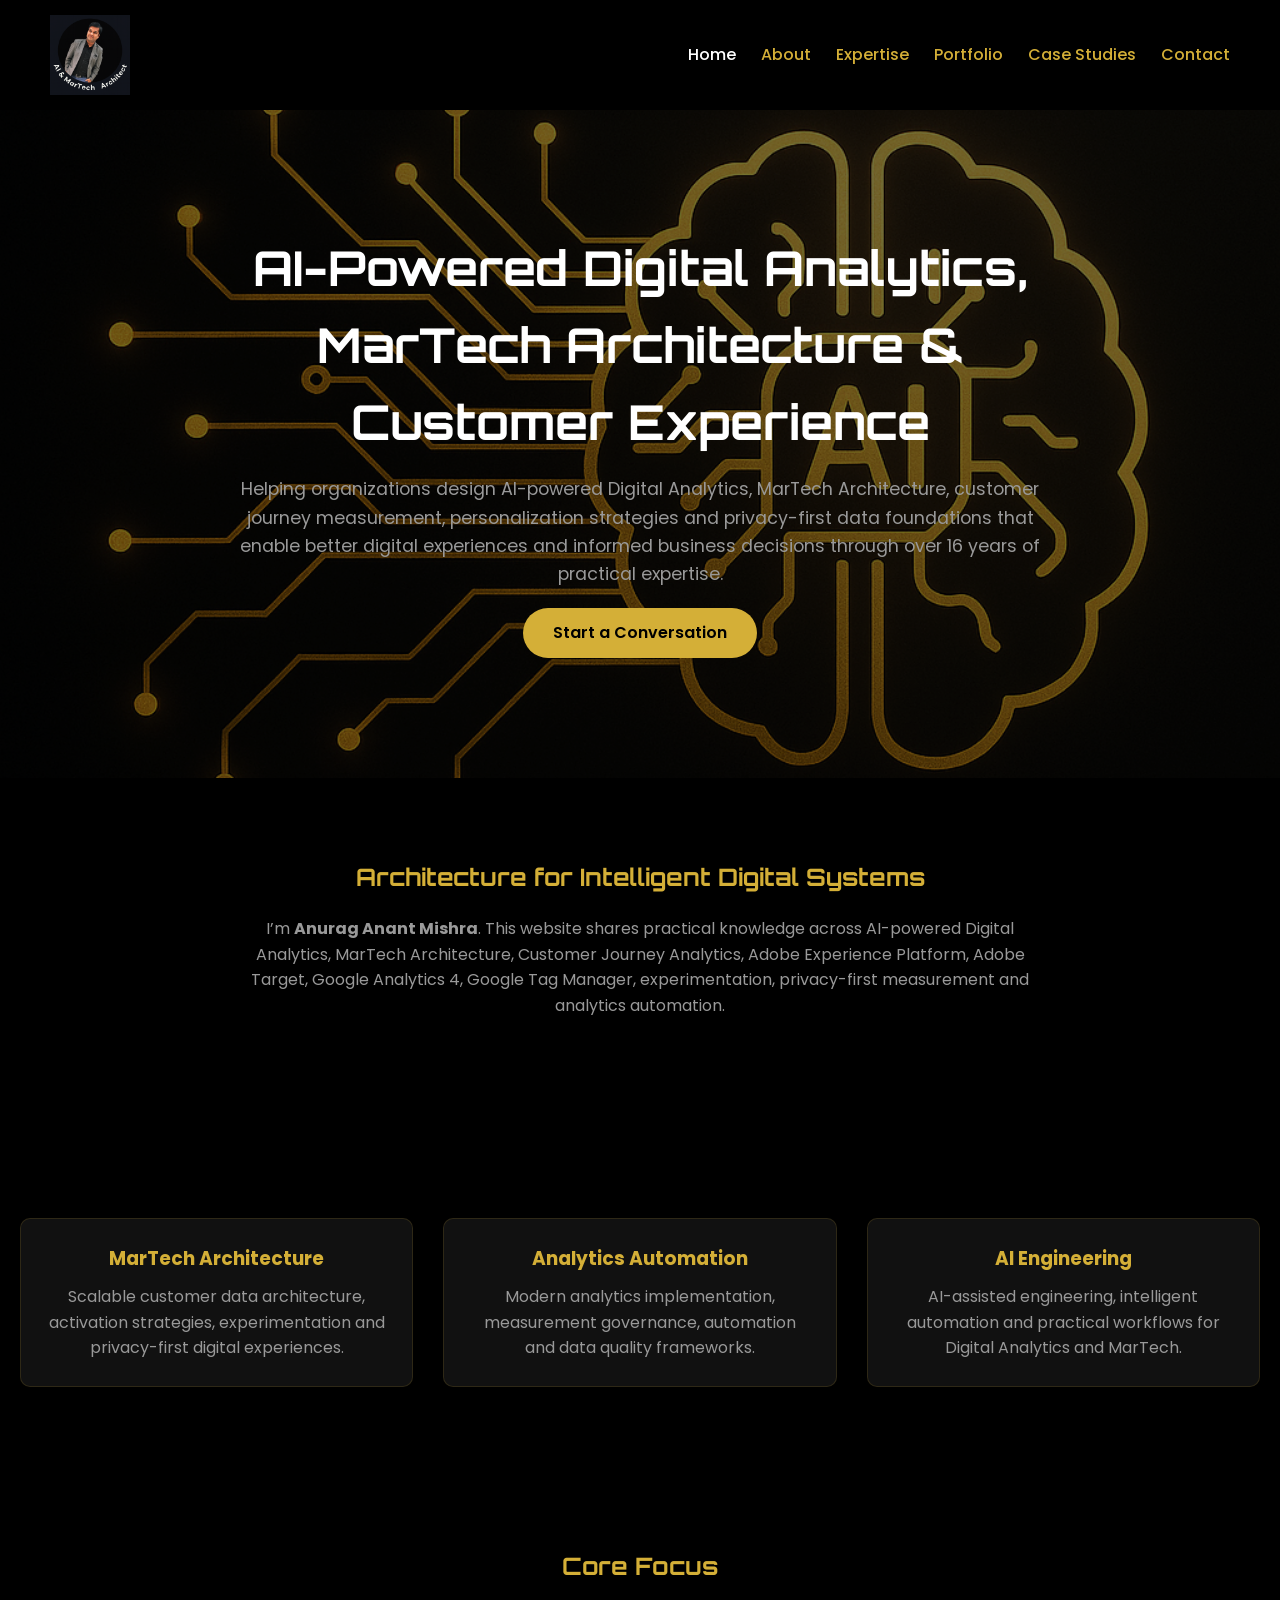
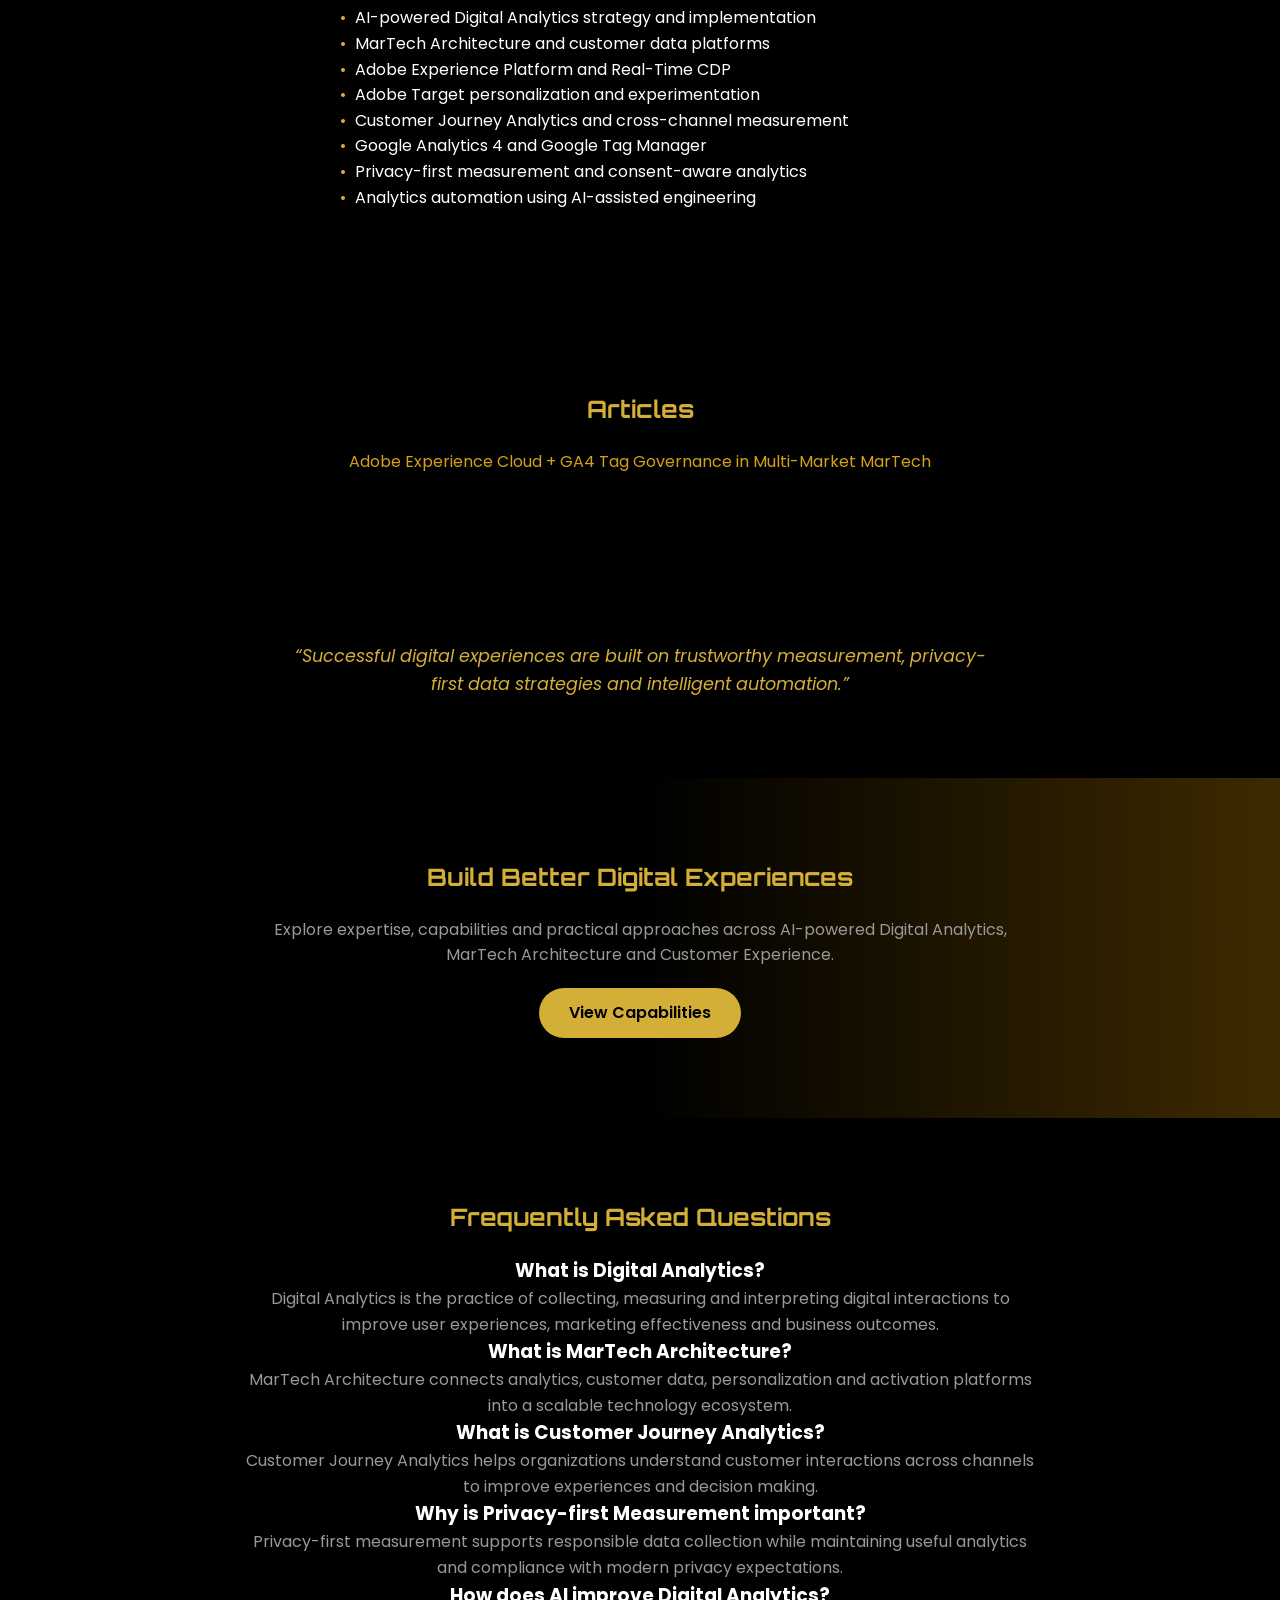
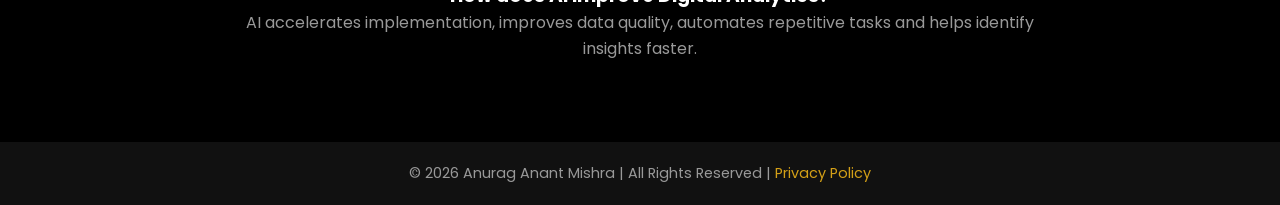
==== commit fd822b35: "Add privacy policy page; move cookie declaration to privacy page; footer link" ====
--- a/index.html
+++ b/index.html
@@ -25,6 +25,24 @@
   <script id="CookieDeclaration" src="https://consent.cookiebot.com/a2bd651a-b8fe-4b66-ba35-ebc9fe66b675/cd.js" type="text/javascript" async></script>
   <meta name="msvalidate.01" content="C916E908CDBB7A48C97C453F08F2AF72" />
 
+  <!-- Google Consent Mode -->
+  <script>
+    window.dataLayer = window.dataLayer || [];
+    function gtag() { dataLayer.push(arguments); }
+    gtag("consent", "default", {
+      ad_personalization: "denied",
+      ad_storage: "denied",
+      ad_user_data: "denied",
+      analytics_storage: "denied",
+      functionality_storage: "denied",
+      personalization_storage: "denied",
+      security_storage: "granted",
+      wait_for_update: 500
+    });
+    gtag("set", "ads_data_redaction", true);
+    gtag("set", "url_passthrough", true);
+  </script>
+  
   <!-- Google Tag Manager -->
   <script>
     (function(w,d,s,l,i){w[l]=w[l]||[];w[l].push({'gtm.start':
@@ -35,14 +53,7 @@
   </script>
   <!-- End Google Tag Manager -->
 
-  <!-- Microsoft Clarity -->
-  <script type="text/javascript">
-    (function(c,l,a,r,i,t,y){
-      c[a]=c[a]||function(){(c[a].q=c[a].q||[]).push(arguments)};
-      t=l.createElement(r);t.async=1;t.src="https://www.clarity.ms/tag/"+i;
-      y=l.getElementsByTagName(r)[0];y.parentNode.insertBefore(t,y);
-    })(window, document, "clarity", "script", "xkweu40k0l");
-  </script>
+
 
   <script type="application/ld+json">
   {
@@ -278,34 +289,10 @@
   </div>
 </section>
 
-  <footer>
-    <p>© 2026 Anurag Anant Mishra | All Rights Reserved</p>
-  </footer>
-
-  <script>
-    const toggle = document.querySelector('.menu-toggle');
-    const navList = document.querySelector('nav ul');
-    if (toggle && navList) {
-      toggle.addEventListener('click', () => {
-        const isOpen = navList.classList.toggle('open');
-        toggle.setAttribute('aria-expanded', String(isOpen));
-      });
-    }
-
-    if ('IntersectionObserver' in window) {
-      const observer = new IntersectionObserver(entries => {
-        entries.forEach(entry => {
-          if (entry.isIntersecting) {
-            entry.target.classList.add('visible');
-            observer.unobserve(entry.target);
-          }
-        });
-      }, { threshold: 0.2 });
-
-      document.querySelectorAll('.fade').forEach(el => observer.observe(el));
-    } else {
-      document.querySelectorAll('.fade').forEach(el => el.classList.add('visible'));
-    }
-  </script>
+ <footer>
+  <p>© 2026 Anurag Anant Mishra | All Rights Reserved | <a href="/privacy" style="color:#d4a017; text-decoration:none;">Privacy Policy</a></p>
+</footer>
+
+ <script src="js/main.js"></script>
 </body>
 </html>
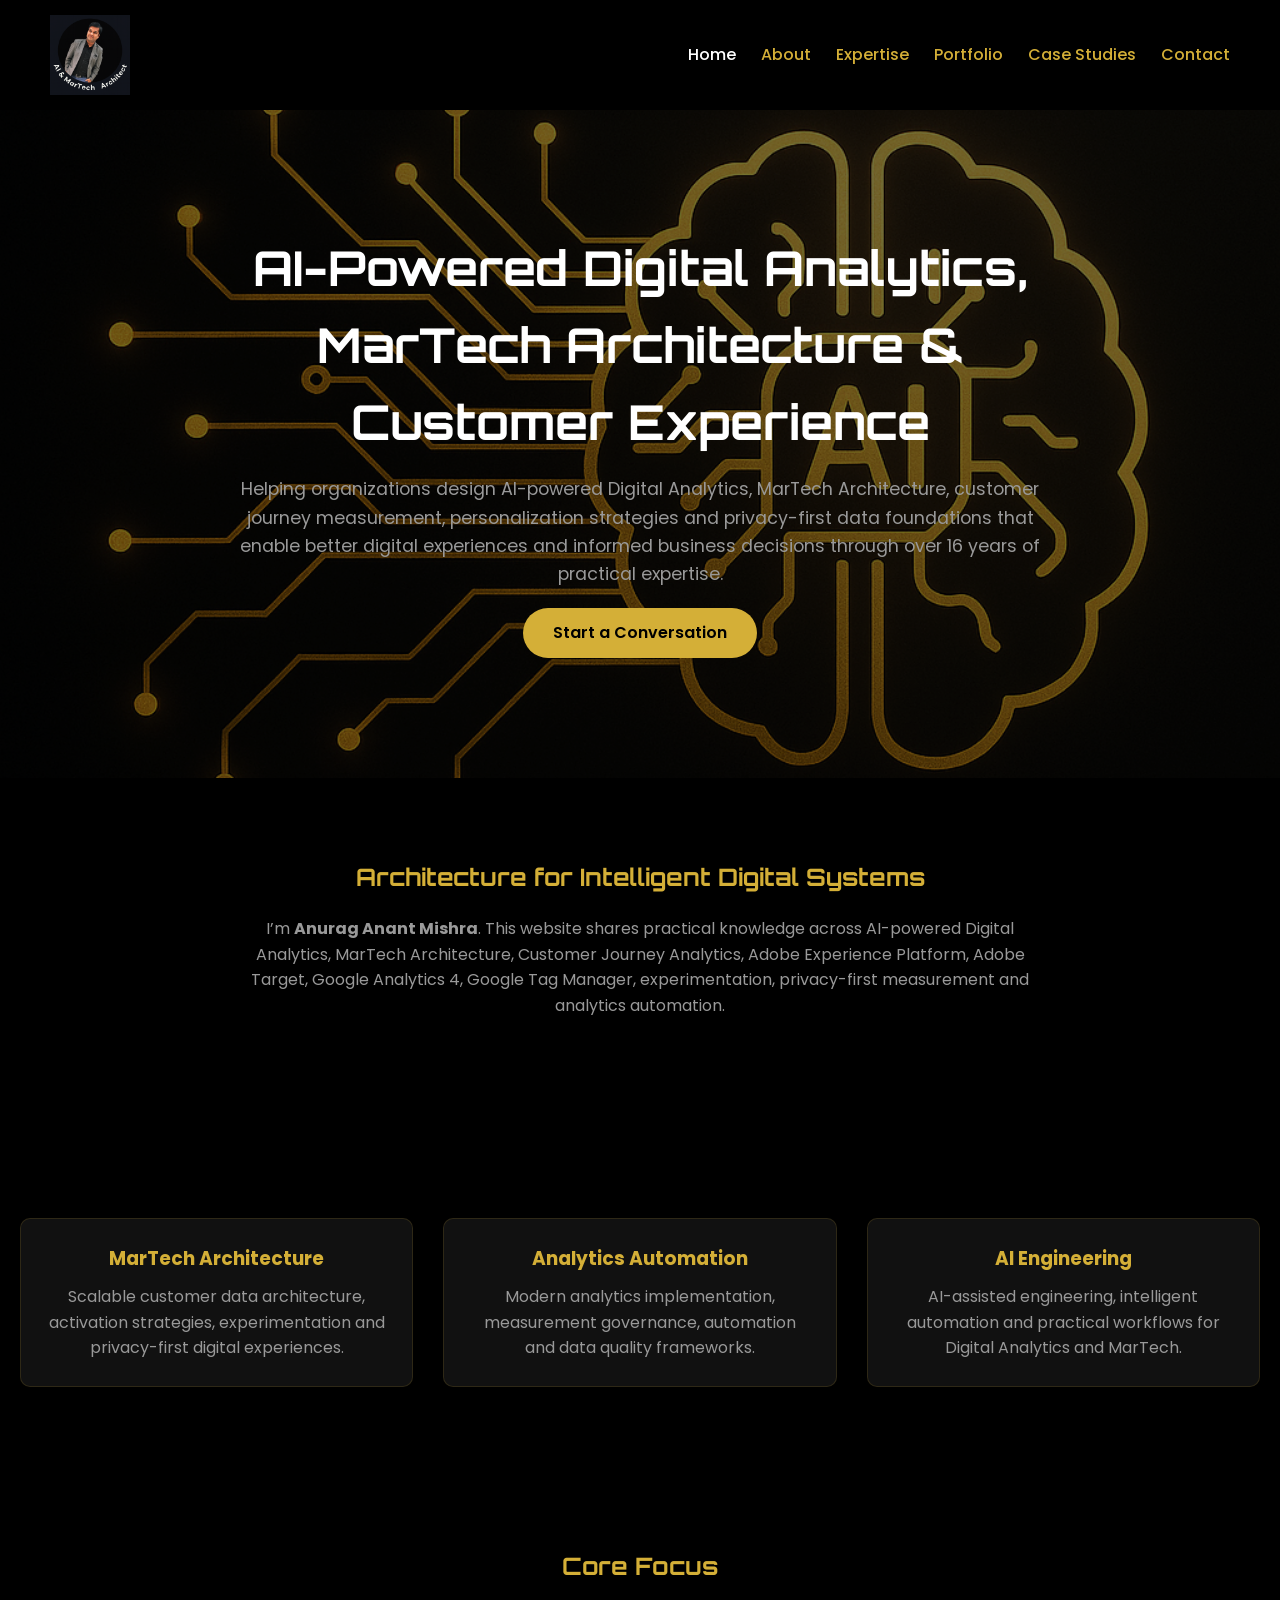
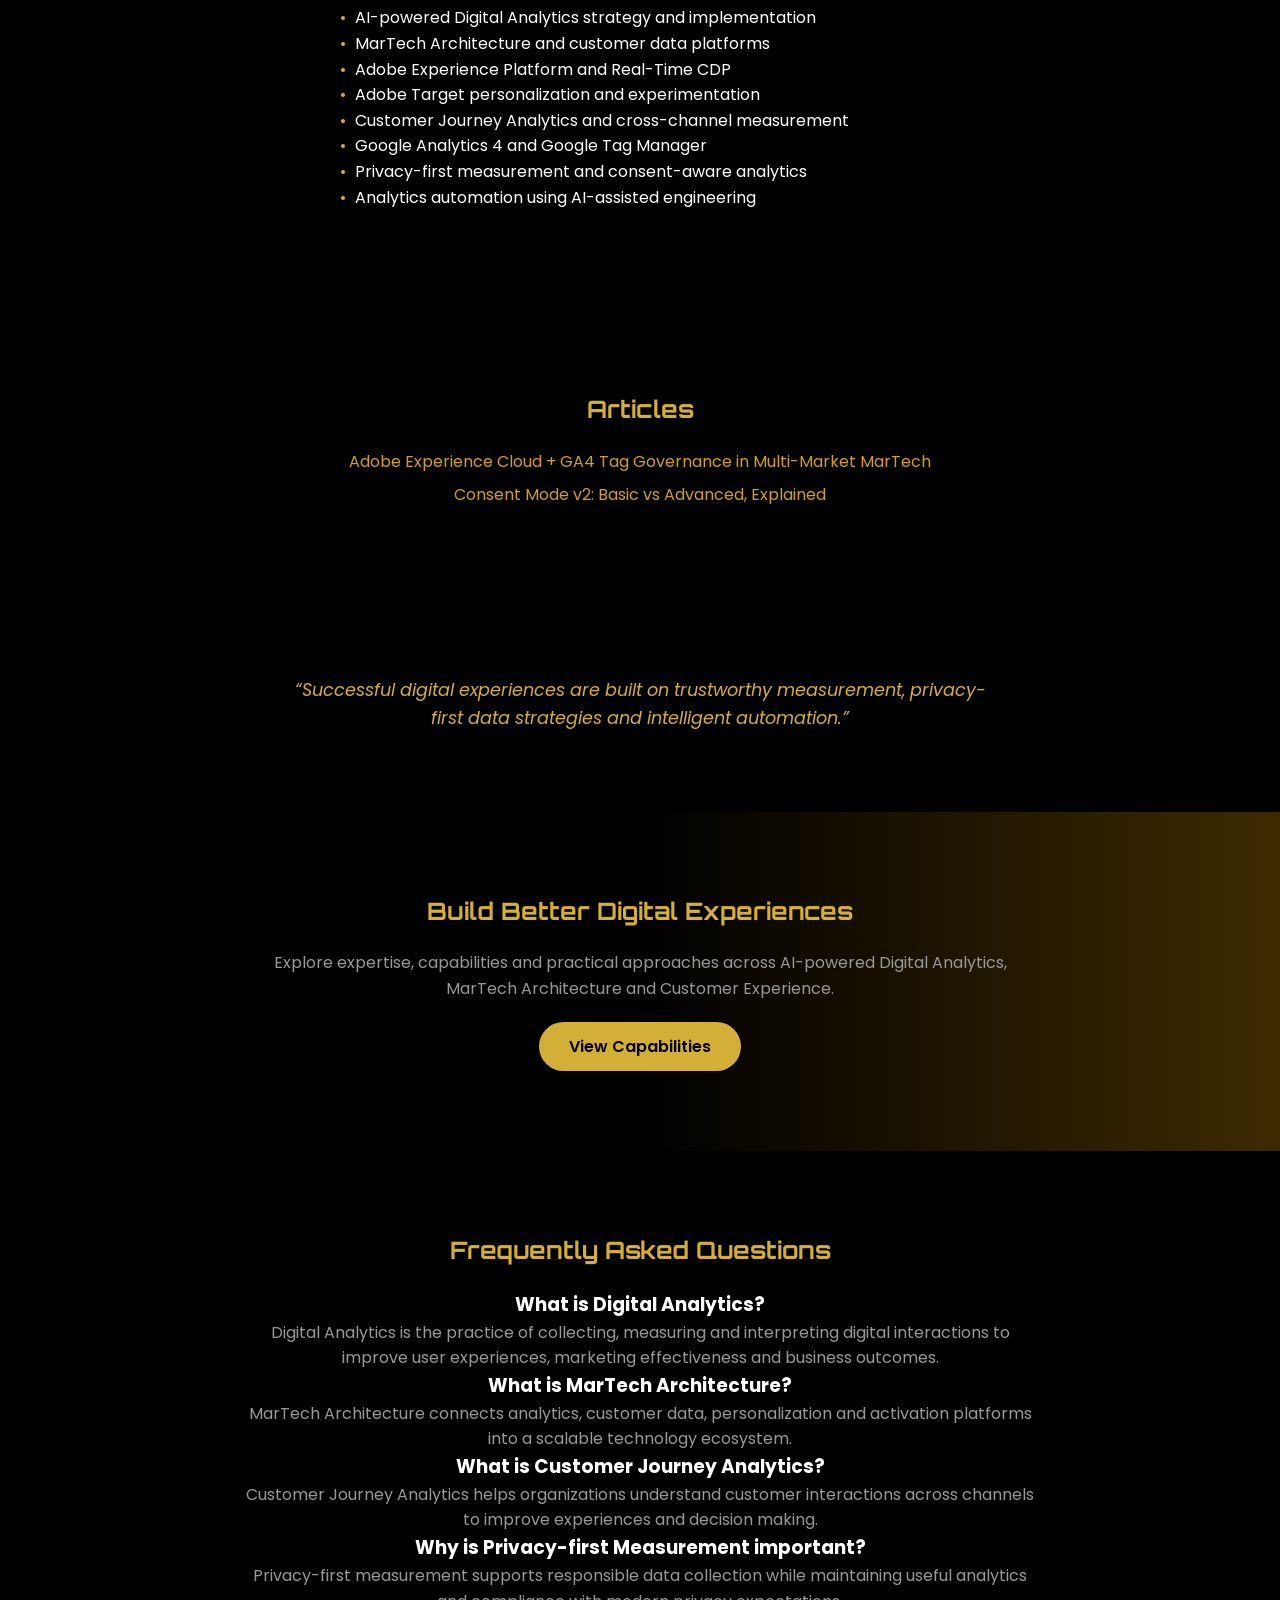
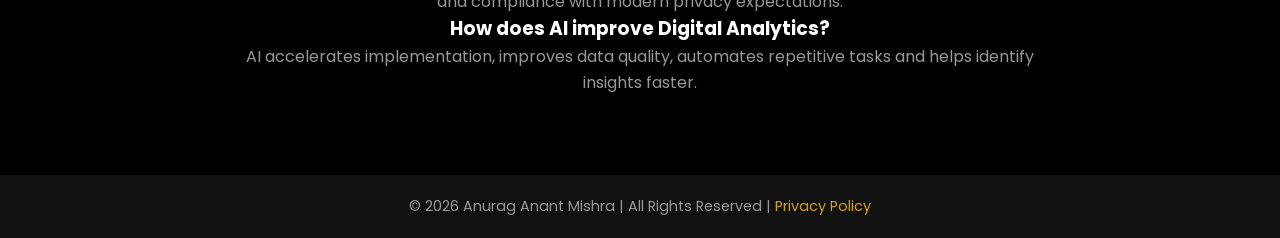
==== commit 55349bb9: "Add Consent Mode v2 article; update home, sitemap, redirects" ====
--- a/index.html
+++ b/index.html
@@ -239,6 +239,7 @@
       <h2>Articles</h2>
       <ul class="cert-list">
         <li><a href="/adobe-ga4-tag-governance">Adobe Experience Cloud + GA4 Tag Governance in Multi-Market MarTech</a></li>
+        <li><a href="/consent-mode-v2-basic-vs-advanced">Consent Mode v2: Basic vs Advanced, Explained</a></li>
       </ul>
     </div>
   </section>
